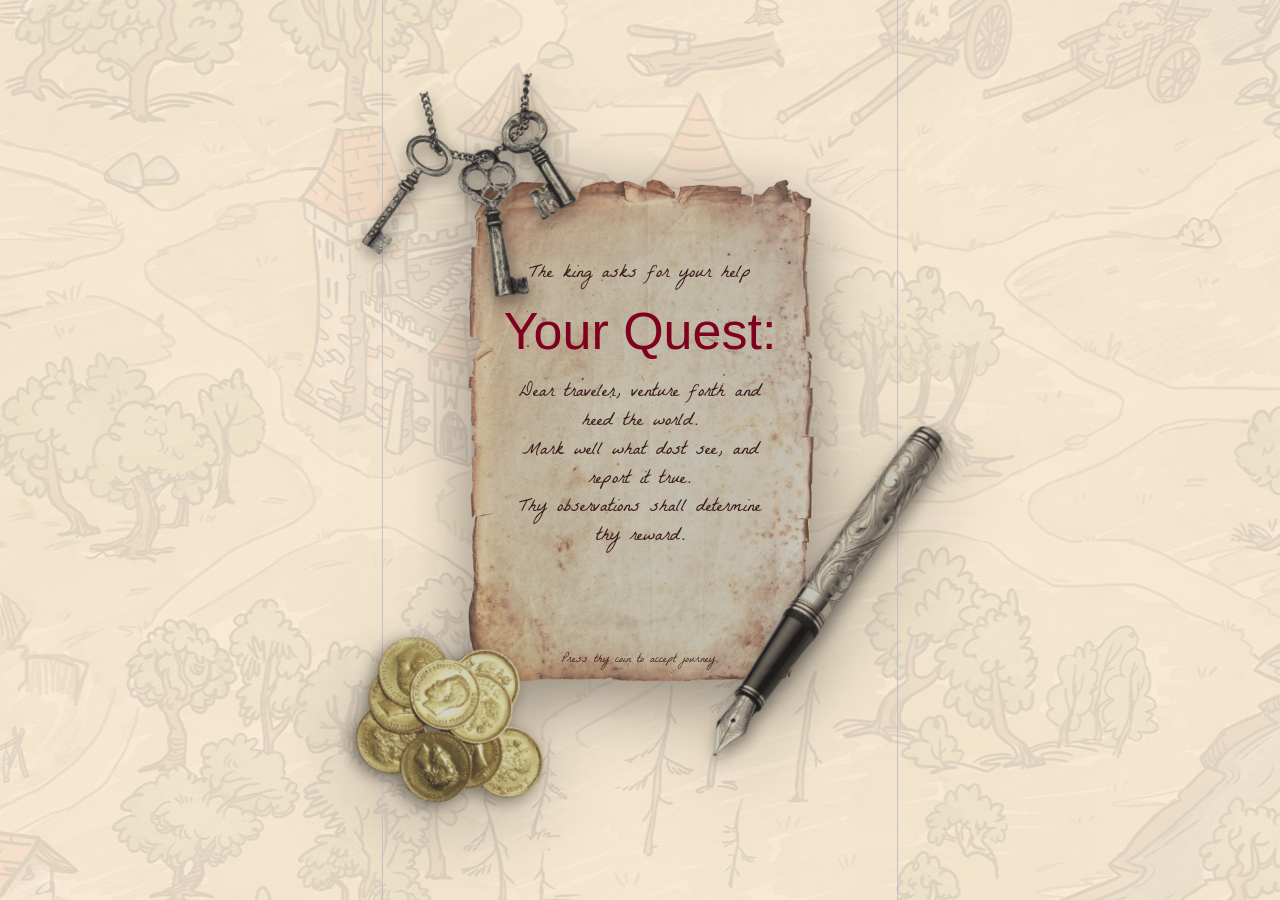
==== index.html @ 0f73798f "Rename quest-0.html to index.html" ====
<!DOCTYPE html>
<html lang="en">
<head>
  <meta charset="UTF-8">
  <meta name="viewport" content="width=device-width, initial-scale=1.0">
  <title>Medieval Quest</title>

  <link rel="stylesheet" href="https://use.typekit.net/hzq0ftq.css">
  <link href="https://fonts.googleapis.com/css2?family=La+Belle+Aurore&display=swap" rel="stylesheet">
  <link rel="stylesheet" href="quest-0.css">
</head>

<body> 

  <main>  
    
    <div class="scene">  
     
      <img src="border.png" class="border" alt="">
      
      <div class="paper-wrap">
        <img src="old-paper.png" class="message" alt="">

        <div class="container">
          <p class="s0">The king asks for your help</p>
          <h1>Your Quest:</h1>
          <p class="s1">Dear traveler, venture forth and heed the world.</p>
          <p class="s2">Mark well what dost see, and report it true.</p>
          <p class="s3">Thy observations shall determine thy reward.</p>
        </div>
      </div>

      <div class="continue-prompt">
        <p>Press thy coin to accept journey.</p>
      </div>
       
      <img src="keys.png" class="keys" alt="">
      <img src="gcoins.png" class="coins" alt="">
      <img src="fountain-pen.png" class="pen" alt="">

      <button onclick="window.location.href='quest-1.html'" class="button" aria-label="Continue"></button>
    </div>

  </main>
</body>
</html>
---- quest-0.css ----
/* 1. Base */
* {
  box-sizing: border-box;
}

html,
body {
  margin: 0;
  width: 100%;
  height: 100%;
  overflow: hidden;
}

body {
  text-align: center;
  color: #1f140d;
}

body::before {
  content: "";
  position: fixed;
  inset: 0;
  background-image: url("background.jpg");
  background-size: auto;
  background-position: center;
  background-repeat: no-repeat;
  z-index: -2;
}

body::after {
  content: "";
  position: fixed;
  inset: 0;
  background-color: rgba(250, 235, 215, 0.89);
  z-index: -1;
}

/* 2. Layout */
main {
  position: fixed;
  inset: 0;
  overflow: hidden;
  z-index: 1;
}

/* 3. Main composition */
.scene {
  position: absolute;
  left: 50%;
  top: 50%;
  width: min(92vw, 420px);
  max-width: 550px;

  aspect-ratio: 390 / 844;
  transform: translate(-50%, -50%);
  overflow: visible;

  filter: drop-shadow(0 20px 40px rgba(0,0,0,0.25));
}

/* 4. Border */
.border {
  position: absolute;
  inset: 0;
  width: 100%;
  height: 100%;
  object-fit: contain;
  transform: scale(1.23);

  z-index: 3;
  pointer-events: none;
}

/* 5. Paper wrapper */
.paper-wrap {
  position: absolute;
  top: 20%;
  left: 50%;
  transform: translateX(-50%);
  width: 85%;

  z-index: 2;

  filter: drop-shadow(0px 14px 28px rgba(0,0,0,0.3));
}

/* 6. Paper image */
.message {
  display: block;
  width: 100%;
  height: auto;
  opacity: 0.82;
  pointer-events: none;
}

/* 7. Text on paper */
.container {
  position: absolute;
  inset: 0;
  z-index: 3;
  margin-top: 10%;
  width: 100%;

  display: flex;
  flex-direction: column;
  align-items: center;

  padding: 13% 5% 16%;
}

/* 8. Typography */
h1 {
  margin: 5% 0 7% 0;
  font-family: "jacquard-24", sans-serif;
  font-size: clamp(1rem, 2rem, 3rem);
  font-weight: 400;
  font-size: 52px;
  color: #800020;
  line-height: 1;
}

.container p {
  margin: 0;
  padding: 0;
  font-family: "La Belle Aurore", cursive;
  font-size: clamp(0.6rem, 1.2rem, 1.5rem);
  color: #3a1c1c; 
  line-height: 1.5;
  max-width: 82%;
}

.continue-prompt {
  position: absolute;
  left: 50%;
  transform: translateX(-50%);
  padding: 153% 0% 16%;

  z-index: 5;

  font-family: "La Belle Aurore", cursive;
  font-size: clamp(0.7rem, .75rem, 1.4rem);
  color: #3a1c1c;
  line-height: 1.5;

  opacity: 0.9;
  pointer-events: none;
}

/* 9. Coin button */
.button {
  position: absolute;
  left: 50%;
  bottom: 28%;
  transform: translateX(-50%);

  background-image: url("coin.png");
  background-size: contain;
  background-repeat: no-repeat;
  background-position: center;
  width: clamp(60px, 20vw, 85px);
  height: clamp(60px, 20vw, 85px);

  border: none;
  background-color: transparent;
  cursor: pointer;
  z-index: 4;

  filter:
    saturate(0.75)
    contrast(.75)
    drop-shadow(0px 6px 8px rgba(0, 0, 0, 0.25));
}

/* Decoratiev pen */
.pen {
  position: absolute;
  right: -150px;
  top: 460px;
  width: 350px;
  height: auto;
  transform: rotate(-20deg);
  transform-origin: center;
  z-index: 3;
  pointer-events: none;
  opacity: 0.95;

  filter:
    sepia(50%)
    saturate(0.7)
    contrast(0.8)
    brightness(0.85)
    drop-shadow(0px 6px 8px rgba(0, 0, 0, 0.45));
}

/* Decorative Key Necklace */
.keys {
  position: fixed;
  left: -80px;
  top: 80px;
  width: 230px;
  height: auto;
  transform: rotate(350deg);
  z-index: 4;
  pointer-events: none;
  opacity: 0.95;

  filter:
    sepia(50%)
    saturate(0.7)
    contrast(0.8)
    brightness(0.85)
    drop-shadow(0px 6px 8px rgba(0, 0, 0, 0.45));
}

.coins {
  position: fixed;
  bottom: 90px;
  left: -80px;
  width: 200px;
  height: auto;
  transform: rotate(50deg);
  z-index: 4;
  pointer-events: none;
  opacity: 0.95;

  filter:
    saturate(0.7)
    brightness(.95)
    contrast(0.75)
    drop-shadow(0px 6px 8px rgba(0, 0, 0, 0.45));
}

/* 10. Small screens */ /* Still need to refine this */
@media (max-width: 400px) {
  .scene {
    position: absolute;
    left: 50%;
    top: 50%;
    width: min(92vw, 420px);
    aspect-ratio: 390 / 844;
    transform: translate(-50%, -50%);
    overflow: visible;
  }

  .paper-wrap {
    top: 26%;
    width: 67%;
  }

  .container {
    padding: 14% 11% 15%;
  }

  .container p {
    font-size: clamp(0.5rem, .85rem, 1.1rem);
    max-width: 84%;
    line-height: 1.4;
  }

  h1 {
    font-size: clamp(1.5rem, 2rem, 2.8rem);
  }

  .button {
    width: 60px;
    height: 60px;
    bottom: 31%;
  }

  .keys {
    top: 0%;
    left: -8%;
    width: min(48vw, 220px);
    max-width: 60%;
  }

  .coins {
    top: 60%;
    left: -3%;
    width: min(40vw, 200px);
    max-width: 40%;
  }
}
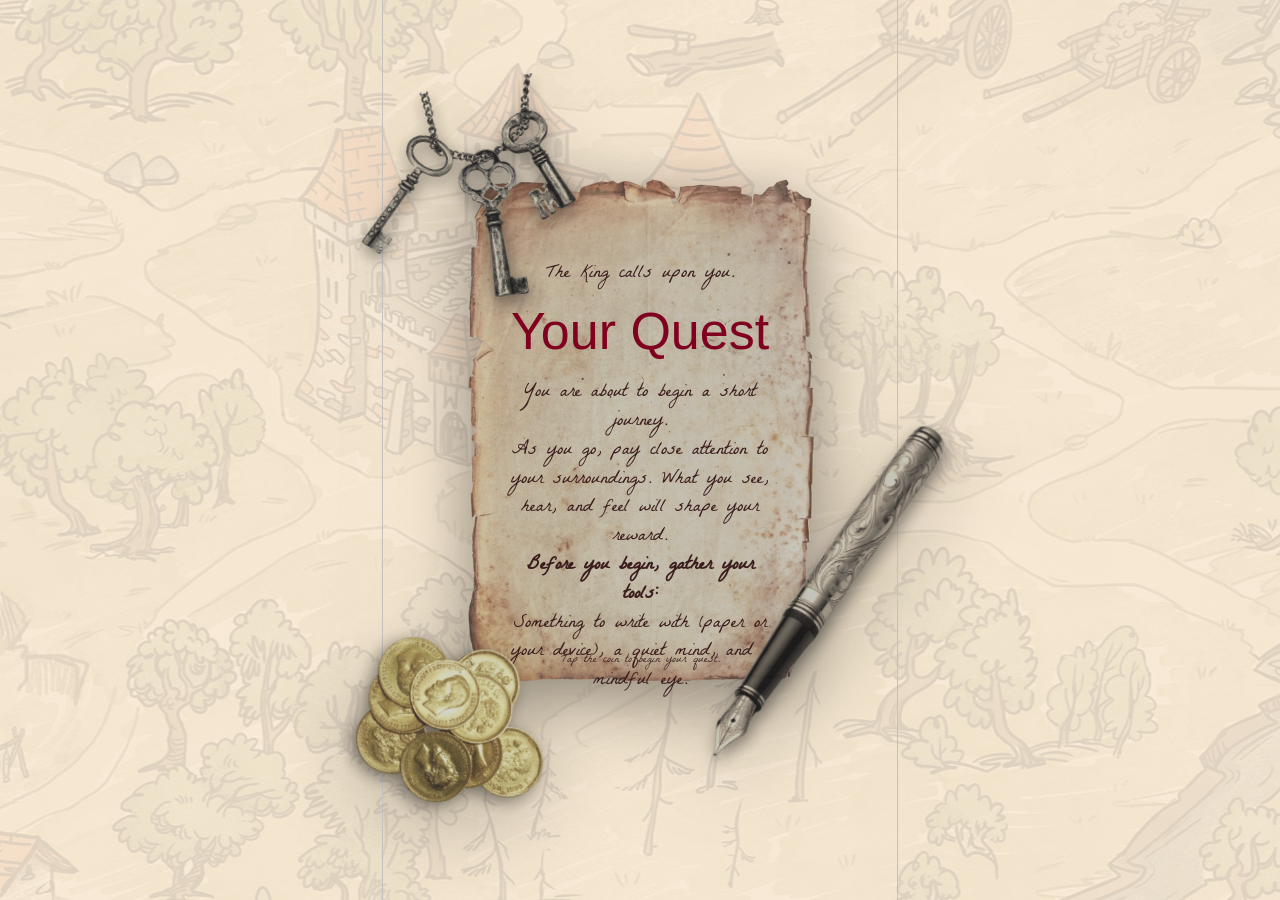
==== commit 1a87d233: "Update index.html" ====
--- a/index.html
+++ b/index.html
@@ -10,37 +10,48 @@
   <link rel="stylesheet" href="quest-0.css">
 </head>
 
-<body> 
+<body>
+  <main>
+    <div class="scene">
+      <img src="border.png" class="border" alt="">
 
-  <main>  
-    
-    <div class="scene">  
-     
-      <img src="border.png" class="border" alt="">
-      
       <div class="paper-wrap">
-        <img src="old-paper.png" class="message" alt="">
+        <img src="old-paper.png" class="message" alt="Aged paper background">
 
         <div class="container">
-          <p class="s0">The king asks for your help</p>
-          <h1>Your Quest:</h1>
-          <p class="s1">Dear traveler, venture forth and heed the world.</p>
-          <p class="s2">Mark well what dost see, and report it true.</p>
-          <p class="s3">Thy observations shall determine thy reward.</p>
+          <p class="s0">The King calls upon you.</p>
+
+          <h1>Your Quest</h1>
+
+          <p class="s1">You are about to begin a short journey.</p>
+
+          <p class="s1">
+            As you go, pay close attention to your surroundings.
+            What you see, hear, and feel will shape your reward.
+          </p>
+
+          <p class="s2"><strong>Before you begin, gather your tools:</strong></p>
+
+          <p class="tools">
+            Something to write with (paper or your device), 
+            a quiet mind, and a mindful eye.</p>
         </div>
       </div>
 
       <div class="continue-prompt">
-        <p>Press thy coin to accept journey.</p>
+        <p>Tap the coin to begin your quest.</p>
       </div>
-       
+
       <img src="keys.png" class="keys" alt="">
       <img src="gcoins.png" class="coins" alt="">
       <img src="fountain-pen.png" class="pen" alt="">
 
-      <button onclick="window.location.href='quest-1.html'" class="button" aria-label="Continue"></button>
+      <button
+        class="button"
+        onclick="window.location.href='quest-1.html'"
+        aria-label="Begin your quest">
+      </button>
     </div>
-
   </main>
 </body>
 </html>
--- a/quest-0.css
+++ b/quest-0.css
@@ -236,19 +236,19 @@
     position: absolute;
     left: 50%;
     top: 50%;
-    width: min(92vw, 420px);
+    width: min(86vw, 420px);
     aspect-ratio: 390 / 844;
     transform: translate(-50%, -50%);
     overflow: visible;
   }
 
   .paper-wrap {
-    top: 26%;
-    width: 67%;
+    top: 20%;
+    width: 83%;
   }
 
   .container {
-    padding: 14% 11% 15%;
+    padding: 20% 11% 15%;
   }
 
   .container p {
@@ -261,23 +261,35 @@
     font-size: clamp(1.5rem, 2rem, 2.8rem);
   }
 
+  .continue-prompt {
+    top: -2%;
+    font-size: 9px;
+  }
+
   .button {
     width: 60px;
     height: 60px;
-    bottom: 31%;
+    bottom: 32%;
   }
 
   .keys {
     top: 0%;
-    left: -8%;
-    width: min(48vw, 220px);
+    left: -15%;
+    width: min(50vw, 220px);
     max-width: 60%;
   }
 
+  .pen {
+    top: 45%;
+    left: 50%;
+    transform: rotate(-20deg);
+  }
+
   .coins {
-    top: 60%;
-    left: -3%;
+    top: 70%;
+    left: -10%;
     width: min(40vw, 200px);
-    max-width: 40%;
-  }
-}+    max-width: 50%;
+  }
+  
+}
